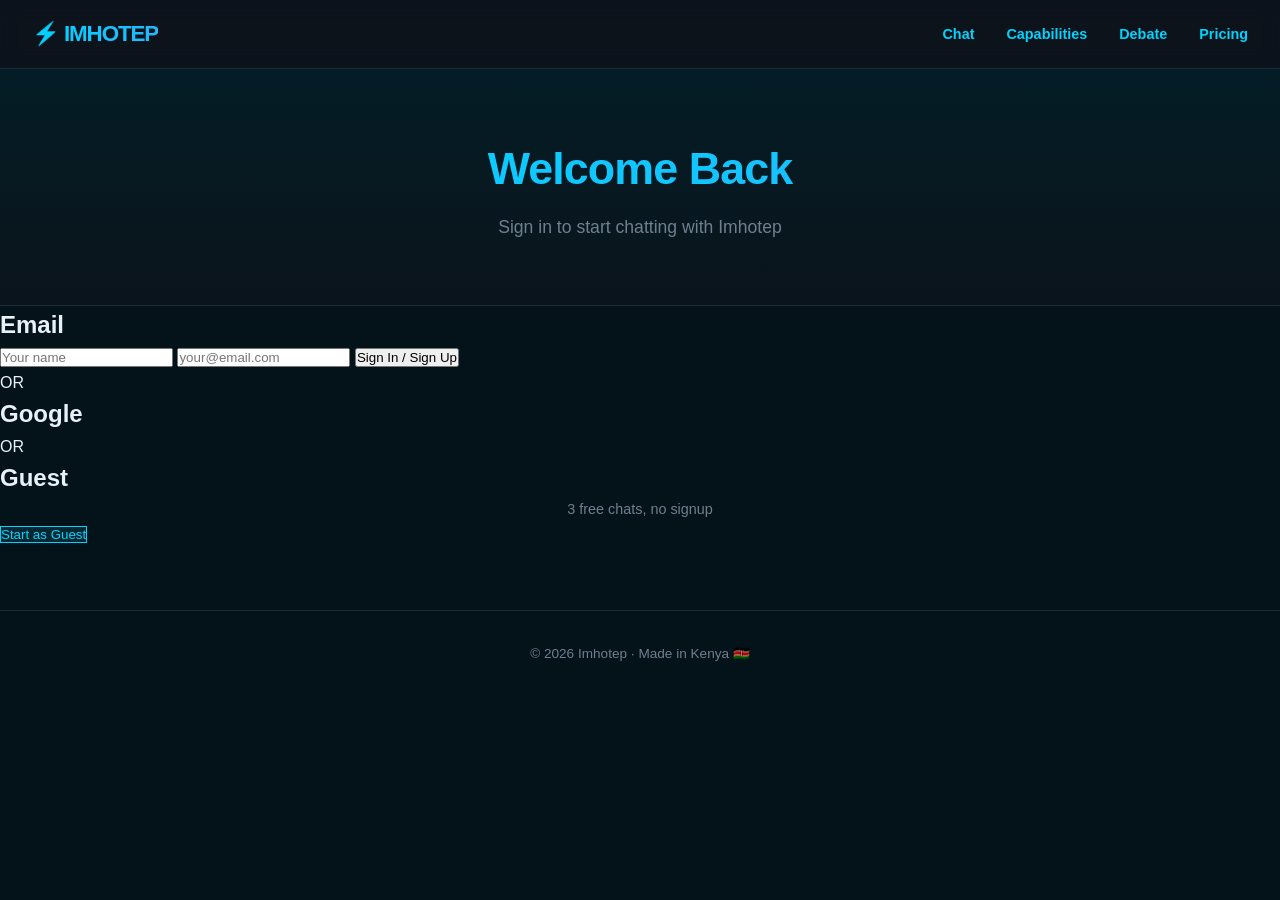
==== auth.html @ 16bdeb88 "config.js + wire Google Client ID" ====
<!DOCTYPE html>
<html lang="en">
<head>
<meta charset="UTF-8">
<meta name="viewport" content="width=device-width, initial-scale=1.0">
<title>Sign In — Imhotep</title>
<link rel="stylesheet" href="style.css">
<script src="config.js"></script>
<script src="https://accounts.google.com/gsi/client" async defer></script>
</head>
<body>
<nav>
  <a href="/" class="logo">⚡ IMHOTEP</a>
  <ul>
    <li><a href="index.html">Chat</a></li>
    <li><a href="capabilities.html">Capabilities</a></li>
    <li><a href="debate.html">Debate</a></li>
    <li><a href="pricing.html">Pricing</a></li>
  </ul>
</nav>

<section class="hero">
  <h1>Welcome Back</h1>
  <p class="tag">Sign in to start chatting with Imhotep</p>
</section>

<div class="login-container">
  <form class="auth-form" onsubmit="handleEmailAuth(event)">
    <h2>Email</h2>
    <input type="text" id="name" placeholder="Your name" required>
    <input type="email" id="email" placeholder="your@email.com" required>
    <button type="submit">Sign In / Sign Up</button>
  </form>

  <div class="divider">OR</div>

  <div class="auth-form">
    <h2 style="margin:0;">Google</h2>
    <div id="g_id_onload"
         data-client_id=""
         data-callback="handleGoogleSignIn"></div>
    <div class="g_id_signin" data-type="standard"></div>
  </div>

  <div class="divider">OR</div>

  <div class="auth-form">
    <h2 style="margin:0;">Guest</h2>
    <p style="color:var(--text-muted);font-size:.9rem;text-align:center;">3 free chats, no signup</p>
    <button type="button" onclick="handleGuestAuth()"
            style="background:rgba(0,212,255,.1);border:1.5px solid var(--accent);color:var(--accent);">
      Start as Guest
    </button>
  </div>
</div>

<footer><p>© 2026 Imhotep · Made in Kenya 🇰🇪</p></footer>

<script>
const API = window.IMHOTEP_CONFIG.API_BASE;

// Inject Google Client ID into the sign-in widget
document.addEventListener("DOMContentLoaded", () => {
  const el = document.getElementById("g_id_onload");
  if (el) el.setAttribute("data-client_id", window.IMHOTEP_CONFIG.GOOGLE_CLIENT_ID);
});

async function handleEmailAuth(e) {
  e.preventDefault();
  const name  = document.getElementById("name").value;
  const email = document.getElementById("email").value;
  try {
    const r = await fetch(API + "/auth/signup", {
      method: "POST", headers: {"Content-Type":"application/json"},
      body: JSON.stringify({name, email})
    });
    const d = await r.json();
    if (d.ok) {
      localStorage.setItem("imhotep_token", d.token);
      localStorage.setItem("imhotep_user_id", d.user_id);
      localStorage.setItem("imhotep_user", JSON.stringify({name, email}));
      location.href = "index.html";
    } else alert(d.error);
  } catch(e){ alert(e.message); }
}

async function handleGuestAuth() {
  const r = await fetch(API + "/auth/guest");
  const d = await r.json();
  if (d.ok) {
    localStorage.setItem("imhotep_token", d.token);
    localStorage.setItem("imhotep_user_id", d.user_id);
    localStorage.setItem("imhotep_mode", "guest");
    location.href = "index.html";
  }
}

async function handleGoogleSignIn(resp) {
  const r = await fetch(API + "/auth/google", {
    method: "POST", headers: {"Content-Type":"application/json"},
    body: JSON.stringify({id_token: resp.credential})
  });
  const d = await r.json();
  if (d.ok) {
    localStorage.setItem("imhotep_token", d.token);
    localStorage.setItem("imhotep_user_id", d.user_id);
    location.href = "index.html";
  } else alert(d.error);
}
</script>
</body>
</html>
---- style.css ----
/* ── Imhotep Global Styles ── */
:root {
  --bg-dark: #04131a;
  --bg-card: #0d141c;
  --bg-hover: #1a2633;
  --border: #1e2a38;
  --text-primary: #e8f0f8;
  --text-secondary: #a8b6c5;
  --text-muted: #6e7f8f;
  --accent: #00d4ff;
  --accent-alt: #22b8ff;
  --success: #00c87a;
  --danger: #ff6b6b;
}

* {
  margin: 0;
  padding: 0;
  box-sizing: border-box;
}

html, body {
  background: var(--bg-dark);
  color: var(--text-primary);
  font-family: -apple-system, BlinkMacSystemFont, "Segoe UI", Roboto, "Helvetica Neue", Arial, sans-serif;
  line-height: 1.6;
}

a {
  color: var(--accent);
  text-decoration: none;
  transition: color .2s;
}

a:hover {
  color: var(--accent-alt);
}

nav {
  background: rgba(13, 20, 28, 0.95);
  border-bottom: 1px solid var(--border);
  padding: 1rem 2rem;
  display: flex;
  justify-content: space-between;
  align-items: center;
  position: sticky;
  top: 0;
  z-index: 100;
  backdrop-filter: blur(10px);
}

nav .logo {
  font-size: 1.4rem;
  font-weight: 800;
  letter-spacing: -0.05em;
  background: linear-gradient(90deg, var(--accent), var(--accent-alt));
  -webkit-background-clip: text;
  -webkit-text-fill-color: transparent;
  background-clip: text;
}

nav ul {
  list-style: none;
  display: flex;
  gap: 2rem;
}

nav a {
  font-size: .9rem;
  font-weight: 600;
  transition: color .2s;
}

nav a.active {
  color: var(--accent);
  border-bottom: 2px solid var(--accent);
  padding-bottom: .25rem;
}

.hero {
  text-align: center;
  padding: 4rem 2rem;
  background: linear-gradient(180deg, rgba(0,212,255,.05), rgba(13,20,28,.7));
  border-bottom: 1px solid var(--border);
}

.hero h1 {
  font-size: 2.8rem;
  font-weight: 900;
  margin-bottom: .5rem;
  background: linear-gradient(90deg, var(--accent), var(--accent-alt));
  -webkit-background-clip: text;
  -webkit-text-fill-color: transparent;
  background-clip: text;
  letter-spacing: -0.02em;
}

.hero .tag {
  color: var(--text-muted);
  font-size: 1.1rem;
  margin-top: .5rem;
}

.container {
  max-width: 1200px;
  margin: 0 auto;
  padding: 0 2rem;
}

footer {
  border-top: 1px solid var(--border);
  text-align: center;
  padding: 2rem;
  color: var(--text-muted);
  font-size: .85rem;
  margin-top: 4rem;
}

/* ── Code Blocks ── */
.code-block {
  background: var(--bg-card);
  border: 1px solid var(--border);
  border-radius: 12px;
  overflow: hidden;
  margin: 1rem 0;
  position: relative;
}

.code-header {
  display: flex;
  justify-content: space-between;
  align-items: center;
  padding: 0.75rem 1rem;
  background: var(--bg-hover);
  border-bottom: 1px solid var(--border);
  font-size: 0.8rem;
  color: var(--text-muted);
  font-weight: 600;
  letter-spacing: 0.05em;
}

.code-actions {
  display: flex;
  gap: 0.5rem;
}

.code-btn {
  padding: 0.4rem 0.8rem;
  background: rgba(0, 212, 255, 0.1);
  border: 1px solid rgba(0, 212, 255, 0.3);
  color: var(--accent);
  font-size: 0.75rem;
  border-radius: 6px;
  cursor: pointer;
  transition: all 0.2s;
  font-weight: 600;
}

.code-btn:hover {
  background: rgba(0, 212, 255, 0.2);
  border-color: var(--accent);
}

.code-btn.copied {
  background: rgba(0, 200, 122, 0.2);
  border-color: var(--success);
  color: var(--success);
}

.code-content {
  overflow-x: auto;
  padding: 1rem;
}

.code-content pre {
  margin: 0;
  font-family: "Monaco", "Courier New", monospace;
  font-size: 0.85rem;
  line-height: 1.5;
}

.code-content code {
  color: var(--text-primary);
}

/* ── Responsive ── */
@media (max-width: 768px) {
  nav {
    flex-direction: column;
    gap: 1rem;
  }

  nav ul {
    flex-direction: column;
    gap: 0.5rem;
    width: 100%;
  }

  nav a {
    display: block;
    padding: 0.5rem;
  }

  .hero h1 {
    font-size: 1.8rem;
  }

  .container {
    padding: 0 1rem;
  }
}
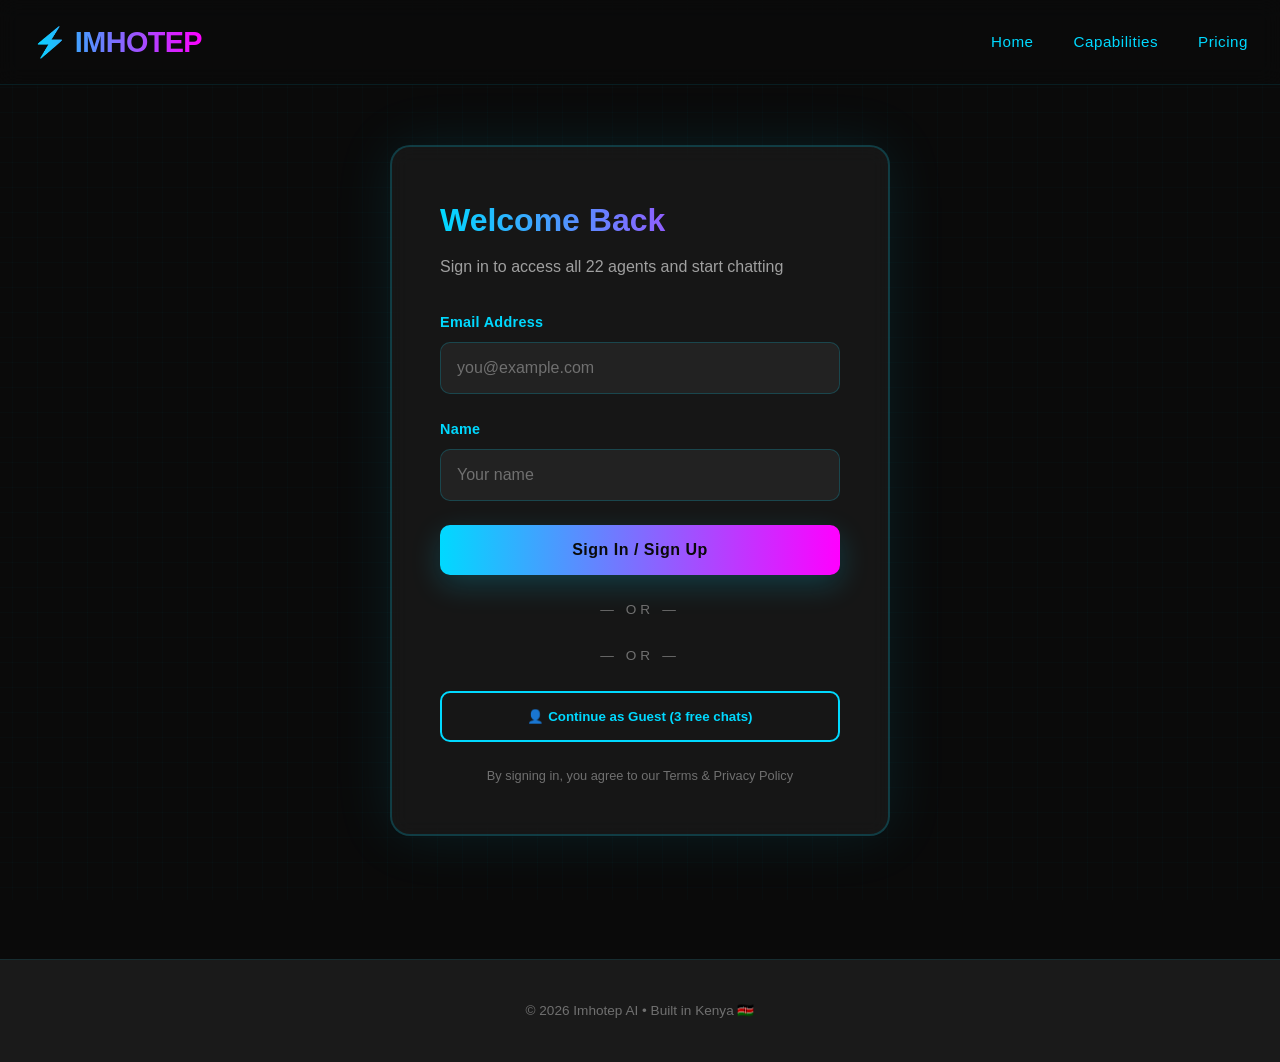
==== commit a5722a35: "v2.2 frontend — all pages" ====
--- a/auth.html
+++ b/auth.html
@@ -5,108 +5,79 @@
 <meta name="viewport" content="width=device-width, initial-scale=1.0">
 <title>Sign In — Imhotep</title>
 <link rel="stylesheet" href="style.css">
-<script src="config.js"></script>
 <script src="https://accounts.google.com/gsi/client" async defer></script>
 </head>
 <body>
 <nav>
-  <a href="/" class="logo">⚡ IMHOTEP</a>
+  <div class="logo">⚡ IMHOTEP</div>
   <ul>
-    <li><a href="index.html">Chat</a></li>
+    <li><a href="index.html">Home</a></li>
     <li><a href="capabilities.html">Capabilities</a></li>
-    <li><a href="debate.html">Debate</a></li>
     <li><a href="pricing.html">Pricing</a></li>
   </ul>
 </nav>
-
-<section class="hero">
-  <h1>Welcome Back</h1>
-  <p class="tag">Sign in to start chatting with Imhotep</p>
-</section>
-
-<div class="login-container">
-  <form class="auth-form" onsubmit="handleEmailAuth(event)">
-    <h2>Email</h2>
-    <input type="text" id="name" placeholder="Your name" required>
-    <input type="email" id="email" placeholder="your@email.com" required>
-    <button type="submit">Sign In / Sign Up</button>
-  </form>
-
-  <div class="divider">OR</div>
-
-  <div class="auth-form">
-    <h2 style="margin:0;">Google</h2>
-    <div id="g_id_onload"
-         data-client_id=""
-         data-callback="handleGoogleSignIn"></div>
-    <div class="g_id_signin" data-type="standard"></div>
-  </div>
-
-  <div class="divider">OR</div>
-
-  <div class="auth-form">
-    <h2 style="margin:0;">Guest</h2>
-    <p style="color:var(--text-muted);font-size:.9rem;text-align:center;">3 free chats, no signup</p>
-    <button type="button" onclick="handleGuestAuth()"
-            style="background:rgba(0,212,255,.1);border:1.5px solid var(--accent);color:var(--accent);">
-      Start as Guest
-    </button>
+<div class="auth-container">
+  <div class="auth-box">
+    <h1>Welcome Back</h1>
+    <p class="subtitle">Sign in to access all 22 agents and start chatting</p>
+    <form class="auth-form" onsubmit="handleEmailAuth(event)">
+      <div class="form-group"><label>Email Address</label><input type="email" id="email" placeholder="you@example.com" required autocomplete="email"></div>
+      <div class="form-group"><label>Name</label><input type="text" id="name" placeholder="Your name" required autocomplete="name"></div>
+      <button type="submit" class="auth-submit">Sign In / Sign Up</button>
+    </form>
+    <div class="auth-divider">— OR —</div>
+    <div style="margin-bottom:1rem;">
+      <div id="g_id_onload" data-client_id="YOUR_GOOGLE_CLIENT_ID" data-callback="handleGoogleSignIn"></div>
+      <div class="g_id_signin" data-type="standard" data-size="large" data-theme="dark"></div>
+    </div>
+    <div class="auth-divider">— OR —</div>
+    <button type="button" class="ghost-btn" onclick="handleGuestAuth()">👤 Continue as Guest (3 free chats)</button>
+    <p style="text-align:center; color:var(--text-muted); font-size:.8rem; margin-top:1.5rem;">By signing in, you agree to our Terms & Privacy Policy</p>
   </div>
 </div>
-
-<footer><p>© 2026 Imhotep · Made in Kenya 🇰🇪</p></footer>
-
+<footer><p>© 2026 Imhotep AI • Built in Kenya 🇰🇪</p></footer>
 <script>
-const API = window.IMHOTEP_CONFIG.API_BASE;
-
-// Inject Google Client ID into the sign-in widget
-document.addEventListener("DOMContentLoaded", () => {
-  const el = document.getElementById("g_id_onload");
-  if (el) el.setAttribute("data-client_id", window.IMHOTEP_CONFIG.GOOGLE_CLIENT_ID);
-});
-
+const API = "https://imhotep-agentic-ai.onrender.com";
 async function handleEmailAuth(e) {
   e.preventDefault();
-  const name  = document.getElementById("name").value;
-  const email = document.getElementById("email").value;
+  const email = document.getElementById("email").value.trim();
+  const name = document.getElementById("name").value.trim();
   try {
-    const r = await fetch(API + "/auth/signup", {
-      method: "POST", headers: {"Content-Type":"application/json"},
-      body: JSON.stringify({name, email})
-    });
-    const d = await r.json();
-    if (d.ok) {
-      localStorage.setItem("imhotep_token", d.token);
-      localStorage.setItem("imhotep_user_id", d.user_id);
-      localStorage.setItem("imhotep_user", JSON.stringify({name, email}));
-      location.href = "index.html";
-    } else alert(d.error);
-  } catch(e){ alert(e.message); }
+    const r = await fetch(API + "/auth/signup", { method: "POST", headers: {"Content-Type": "application/json"}, body: JSON.stringify({ email, name }) });
+    const data = await r.json();
+    if (data.ok) {
+      localStorage.setItem("imhotep_token", data.token);
+      localStorage.setItem("imhotep_user_id", data.user_id);
+      localStorage.setItem("imhotep_user", JSON.stringify({ name, email }));
+      window.location.href = "chat.html";
+    } else alert("Error: " + (data.error || "signup failed"));
+  } catch (e) { alert("Error: " + e.message); }
 }
-
 async function handleGuestAuth() {
-  const r = await fetch(API + "/auth/guest");
-  const d = await r.json();
-  if (d.ok) {
-    localStorage.setItem("imhotep_token", d.token);
-    localStorage.setItem("imhotep_user_id", d.user_id);
-    localStorage.setItem("imhotep_mode", "guest");
-    location.href = "index.html";
-  }
+  try {
+    const r = await fetch(API + "/auth/guest");
+    const data = await r.json();
+    if (data.ok) {
+      localStorage.setItem("imhotep_token", data.token);
+      localStorage.setItem("imhotep_user_id", data.user_id);
+      localStorage.setItem("imhotep_user", JSON.stringify({ name: "Guest" }));
+      localStorage.setItem("imhotep_mode", "guest");
+      window.location.href = "chat.html";
+    } else alert("Guest login failed");
+  } catch (e) { alert("Error: " + e.message); }
 }
-
-async function handleGoogleSignIn(resp) {
-  const r = await fetch(API + "/auth/google", {
-    method: "POST", headers: {"Content-Type":"application/json"},
-    body: JSON.stringify({id_token: resp.credential})
-  });
-  const d = await r.json();
-  if (d.ok) {
-    localStorage.setItem("imhotep_token", d.token);
-    localStorage.setItem("imhotep_user_id", d.user_id);
-    location.href = "index.html";
-  } else alert(d.error);
+async function handleGoogleSignIn(response) {
+  try {
+    const r = await fetch(API + "/auth/google", { method: "POST", headers: {"Content-Type": "application/json"}, body: JSON.stringify({ id_token: response.credential }) });
+    const data = await r.json();
+    if (data.ok) {
+      localStorage.setItem("imhotep_token", data.token);
+      localStorage.setItem("imhotep_user_id", data.user_id);
+      localStorage.setItem("imhotep_user", JSON.stringify(data.user || {}));
+      window.location.href = "chat.html";
+    } else alert("Google sign-in failed");
+  } catch (e) { alert("Error: " + e.message); }
 }
 </script>
 </body>
-</html>
+</html>
--- a/style.css
+++ b/style.css
@@ -1,211 +1,257 @@
-/* ── Imhotep Global Styles ── */
+
 :root {
-  --bg-dark: #04131a;
-  --bg-card: #0d141c;
-  --bg-hover: #1a2633;
-  --border: #1e2a38;
-  --text-primary: #e8f0f8;
-  --text-secondary: #a8b6c5;
-  --text-muted: #6e7f8f;
-  --accent: #00d4ff;
-  --accent-alt: #22b8ff;
-  --success: #00c87a;
-  --danger: #ff6b6b;
-}
-
-* {
-  margin: 0;
-  padding: 0;
-  box-sizing: border-box;
-}
-
-html, body {
-  background: var(--bg-dark);
-  color: var(--text-primary);
+  --bg-primary: #0a0a0a;
+  --bg-secondary: #1a1a1a;
+  --bg-tertiary: #2a2a2a;
+  --bg-glass: rgba(255, 255, 255, 0.05);
+  --text-primary: #ffffff;
+  --text-secondary: #a0a0a0;
+  --text-muted: #707070;
+  --accent-cyan: #00d9ff;
+  --accent-magenta: #ff00ff;
+  --accent-lime: #00ff00;
+  --accent-purple: #9000ff;
+  --gradient-neon: linear-gradient(90deg, #00d9ff, #ff00ff);
+  --gradient-grok: linear-gradient(135deg, #00d9ff 0%, #9000ff 50%, #ff00ff 100%);
+  --shadow-glow: 0 0 20px rgba(0, 217, 255, 0.2), 0 0 40px rgba(255, 0, 255, 0.1);
+}
+* { margin: 0; padding: 0; box-sizing: border-box; }
+html { scroll-behavior: smooth; }
+body {
+  background: var(--bg-primary); color: var(--text-primary);
   font-family: -apple-system, BlinkMacSystemFont, "Segoe UI", Roboto, "Helvetica Neue", Arial, sans-serif;
-  line-height: 1.6;
-}
-
-a {
-  color: var(--accent);
-  text-decoration: none;
-  transition: color .2s;
-}
-
-a:hover {
-  color: var(--accent-alt);
-}
-
+  line-height: 1.6; overflow-x: hidden; min-height: 100vh; position: relative;
+}
+body::before {
+  content: ''; position: fixed; inset: 0;
+  background-image:
+    linear-gradient(0deg, transparent 24%, rgba(0,217,255,0.02) 25%, rgba(0,217,255,0.02) 26%, transparent 27%, transparent 74%, rgba(0,217,255,0.02) 75%, rgba(0,217,255,0.02) 76%, transparent 77%, transparent),
+    linear-gradient(90deg, transparent 24%, rgba(0,217,255,0.02) 25%, rgba(0,217,255,0.02) 26%, transparent 27%, transparent 74%, rgba(0,217,255,0.02) 75%, rgba(0,217,255,0.02) 76%, transparent 77%, transparent);
+  background-size: 50px 50px; pointer-events: none; z-index: -1;
+}
+a { color: var(--accent-cyan); text-decoration: none; transition: all 0.3s ease; }
+a:hover { color: var(--accent-magenta); text-shadow: 0 0 10px rgba(255,0,255,0.5); }
+button { font-family: inherit; cursor: pointer; border: none; transition: all 0.3s ease; }
 nav {
-  background: rgba(13, 20, 28, 0.95);
-  border-bottom: 1px solid var(--border);
-  padding: 1rem 2rem;
-  display: flex;
-  justify-content: space-between;
-  align-items: center;
-  position: sticky;
-  top: 0;
-  z-index: 100;
-  backdrop-filter: blur(10px);
-}
-
+  position: sticky; top: 0; z-index: 1000;
+  background: rgba(10,10,10,0.8); border-bottom: 1px solid rgba(0,217,255,0.1);
+  backdrop-filter: blur(10px); -webkit-backdrop-filter: blur(10px);
+  padding: 1.2rem 2rem; display: flex; justify-content: space-between; align-items: center; gap: 1rem;
+}
 nav .logo {
-  font-size: 1.4rem;
-  font-weight: 800;
-  letter-spacing: -0.05em;
-  background: linear-gradient(90deg, var(--accent), var(--accent-alt));
-  -webkit-background-clip: text;
-  -webkit-text-fill-color: transparent;
-  background-clip: text;
-}
-
-nav ul {
-  list-style: none;
-  display: flex;
-  gap: 2rem;
-}
-
-nav a {
-  font-size: .9rem;
-  font-weight: 600;
-  transition: color .2s;
-}
-
-nav a.active {
-  color: var(--accent);
-  border-bottom: 2px solid var(--accent);
-  padding-bottom: .25rem;
-}
-
+  font-size: 1.8rem; font-weight: 900; letter-spacing: -0.02em;
+  background: var(--gradient-neon);
+  -webkit-background-clip: text; background-clip: text;
+  -webkit-text-fill-color: transparent; white-space: nowrap;
+}
+nav ul { list-style: none; display: flex; gap: 2.5rem; align-items: center; }
+nav a { font-size: 0.95rem; font-weight: 500; letter-spacing: 0.5px; position: relative; padding: 0.5rem 0; }
+nav a::after {
+  content: ''; position: absolute; bottom: 0; left: 0;
+  width: 0; height: 2px; background: var(--gradient-neon); transition: width 0.3s ease;
+}
+nav a:hover::after, nav a.active::after { width: 100%; box-shadow: 0 0 10px var(--accent-cyan); }
+nav a.active { color: var(--accent-magenta); }
+.nav-buttons { display: flex; gap: 1rem; align-items: center; }
+.nav-btn {
+  padding: 0.7rem 1.5rem; border-radius: 50px; font-weight: 600; font-size: 0.9rem;
+  letter-spacing: 0.5px; border: 2px solid var(--accent-cyan);
+  background: transparent; color: var(--accent-cyan);
+}
+.nav-btn:hover { background: rgba(0,217,255,0.1); box-shadow: 0 0 20px rgba(0,217,255,0.3); transform: translateY(-2px); }
+.nav-btn.primary { background: var(--gradient-neon); color: var(--bg-primary); border: none; font-weight: 700; }
+.nav-btn.primary:hover { transform: translateY(-3px); box-shadow: 0 10px 30px rgba(0,217,255,0.4), 0 0 20px rgba(255,0,255,0.3); }
 .hero {
-  text-align: center;
-  padding: 4rem 2rem;
-  background: linear-gradient(180deg, rgba(0,212,255,.05), rgba(13,20,28,.7));
-  border-bottom: 1px solid var(--border);
-}
-
+  min-height: 90vh; display: flex; flex-direction: column;
+  justify-content: center; align-items: center; text-align: center;
+  padding: 4rem 2rem; position: relative; overflow: hidden;
+}
+.hero::before {
+  content: ''; position: absolute; width: 600px; height: 600px;
+  background: radial-gradient(circle, rgba(0,217,255,0.1) 0%, transparent 70%);
+  top: 50%; left: 50%; transform: translate(-50%,-50%);
+  pointer-events: none; animation: pulse 4s ease-in-out infinite;
+}
+.hero::after {
+  content: ''; position: absolute; width: 400px; height: 400px;
+  background: radial-gradient(circle, rgba(255,0,255,0.08) 0%, transparent 70%);
+  top: 30%; right: 5%; animation: pulse 5s ease-in-out infinite 1s; pointer-events: none;
+}
+@keyframes pulse { 0%,100% { transform: scale(1); opacity: 0.5; } 50% { transform: scale(1.1); opacity: 1; } }
+.hero-content { position: relative; z-index: 1; max-width: 900px; margin: 0 auto; }
 .hero h1 {
-  font-size: 2.8rem;
-  font-weight: 900;
-  margin-bottom: .5rem;
-  background: linear-gradient(90deg, var(--accent), var(--accent-alt));
-  -webkit-background-clip: text;
-  -webkit-text-fill-color: transparent;
-  background-clip: text;
-  letter-spacing: -0.02em;
-}
-
-.hero .tag {
-  color: var(--text-muted);
-  font-size: 1.1rem;
-  margin-top: .5rem;
-}
-
-.container {
-  max-width: 1200px;
-  margin: 0 auto;
-  padding: 0 2rem;
-}
-
-footer {
-  border-top: 1px solid var(--border);
-  text-align: center;
-  padding: 2rem;
-  color: var(--text-muted);
-  font-size: .85rem;
-  margin-top: 4rem;
-}
-
-/* ── Code Blocks ── */
-.code-block {
-  background: var(--bg-card);
-  border: 1px solid var(--border);
-  border-radius: 12px;
-  overflow: hidden;
-  margin: 1rem 0;
-  position: relative;
-}
-
-.code-header {
-  display: flex;
-  justify-content: space-between;
-  align-items: center;
-  padding: 0.75rem 1rem;
-  background: var(--bg-hover);
-  border-bottom: 1px solid var(--border);
-  font-size: 0.8rem;
-  color: var(--text-muted);
-  font-weight: 600;
-  letter-spacing: 0.05em;
-}
-
-.code-actions {
-  display: flex;
-  gap: 0.5rem;
-}
-
-.code-btn {
-  padding: 0.4rem 0.8rem;
-  background: rgba(0, 212, 255, 0.1);
-  border: 1px solid rgba(0, 212, 255, 0.3);
-  color: var(--accent);
-  font-size: 0.75rem;
-  border-radius: 6px;
-  cursor: pointer;
-  transition: all 0.2s;
-  font-weight: 600;
-}
-
-.code-btn:hover {
-  background: rgba(0, 212, 255, 0.2);
-  border-color: var(--accent);
-}
-
-.code-btn.copied {
-  background: rgba(0, 200, 122, 0.2);
-  border-color: var(--success);
-  color: var(--success);
-}
-
-.code-content {
-  overflow-x: auto;
-  padding: 1rem;
-}
-
-.code-content pre {
-  margin: 0;
-  font-family: "Monaco", "Courier New", monospace;
-  font-size: 0.85rem;
-  line-height: 1.5;
-}
-
-.code-content code {
-  color: var(--text-primary);
-}
-
-/* ── Responsive ── */
+  font-size: clamp(2.5rem, 8vw, 4.5rem); font-weight: 900; line-height: 1.1;
+  margin-bottom: 1.5rem; letter-spacing: -0.02em;
+  background: var(--gradient-grok);
+  -webkit-background-clip: text; background-clip: text;
+  -webkit-text-fill-color: transparent; animation: slideUp 1s ease-out;
+}
+.hero .subtitle, .hero .tag {
+  font-size: 1.3rem; color: var(--text-secondary); margin-bottom: 2rem;
+  line-height: 1.8; animation: slideUp 1s ease-out 0.2s backwards;
+}
+.hero-buttons { display: flex; gap: 1.5rem; justify-content: center; flex-wrap: wrap; margin-bottom: 3rem; animation: slideUp 1s ease-out 0.4s backwards; }
+.btn-primary { padding: 1rem 2.5rem; border-radius: 50px; font-weight: 700; font-size: 1rem; letter-spacing: 0.5px; background: var(--gradient-neon); color: var(--bg-primary); box-shadow: 0 10px 30px rgba(0,217,255,0.3), 0 0 20px rgba(255,0,255,0.2); }
+.btn-primary:hover { transform: translateY(-4px); box-shadow: 0 15px 40px rgba(0,217,255,0.4), 0 0 30px rgba(255,0,255,0.3); }
+.btn-secondary { padding: 1rem 2.5rem; border-radius: 50px; font-weight: 700; font-size: 1rem; letter-spacing: 0.5px; background: rgba(255,255,255,0.05); color: var(--accent-cyan); border: 2px solid var(--accent-cyan); box-shadow: 0 0 20px rgba(0,217,255,0.2); }
+.btn-secondary:hover { background: rgba(0,217,255,0.1); transform: translateY(-4px); box-shadow: 0 10px 30px rgba(0,217,255,0.3); }
+@keyframes slideUp { from { opacity: 0; transform: translateY(30px); } to { opacity: 1; transform: translateY(0); } }
+.card { background: var(--bg-glass); border: 1px solid rgba(0,217,255,0.1); border-radius: 16px; padding: 2rem; backdrop-filter: blur(10px); -webkit-backdrop-filter: blur(10px); transition: all 0.3s ease; position: relative; overflow: hidden; text-align: left; }
+.card:hover { border-color: var(--accent-cyan); background: rgba(0,217,255,0.05); box-shadow: var(--shadow-glow); transform: translateY(-8px); }
+.container { max-width: 1400px; margin: 0 auto; padding: 0 2rem; }
+.section-title { font-size: clamp(1.8rem, 5vw, 3rem); font-weight: 900; margin-bottom: 0.5rem; background: var(--gradient-neon); -webkit-background-clip: text; background-clip: text; -webkit-text-fill-color: transparent; letter-spacing: -0.01em; }
+.section-subtitle { font-size: 1.1rem; color: var(--text-secondary); margin-bottom: 3rem; max-width: 600px; }
+.debate-section { padding: 4rem 2rem; max-width: 1400px; margin: 0 auto; }
+.debate-input-box { background: var(--bg-glass); border: 2px solid rgba(0,217,255,0.2); border-radius: 20px; padding: 2.5rem; margin-bottom: 3rem; backdrop-filter: blur(10px); }
+.debate-input-box:focus-within { border-color: var(--accent-cyan); background: rgba(0,217,255,0.02); box-shadow: 0 0 30px rgba(0,217,255,0.2); }
+.debate-input-box textarea { width: 100%; background: transparent; border: none; color: var(--text-primary); font-size: 1.1rem; font-family: inherit; resize: vertical; min-height: 120px; outline: none; margin-bottom: 1.5rem; letter-spacing: 0.3px; }
+.debate-input-box textarea::placeholder { color: var(--text-muted); }
+.agent-selector { display: grid; grid-template-columns: 1fr 1fr; gap: 1.5rem; margin-bottom: 2rem; }
+.agent-select-box { display: flex; flex-direction: column; gap: 0.75rem; }
+.agent-select-box label { font-weight: 600; color: var(--accent-cyan); font-size: 0.9rem; letter-spacing: 0.5px; text-transform: uppercase; }
+.agent-select-box select { background: rgba(255,255,255,0.05); border: 1px solid rgba(0,217,255,0.2); color: var(--text-primary); padding: 0.9rem; border-radius: 10px; font-family: inherit; font-size: 1rem; cursor: pointer; }
+.agent-select-box select:focus { border-color: var(--accent-cyan); background: rgba(0,217,255,0.08); outline: none; }
+.agent-select-box select option { background: var(--bg-secondary); color: var(--text-primary); }
+.debate-btn { width: 100%; padding: 1.2rem; background: var(--gradient-neon); color: var(--bg-primary); font-weight: 700; font-size: 1rem; border-radius: 12px; letter-spacing: 1px; text-transform: uppercase; box-shadow: 0 10px 30px rgba(0,217,255,0.3); }
+.debate-btn:hover { transform: translateY(-3px); box-shadow: 0 15px 40px rgba(0,217,255,0.4), 0 0 20px rgba(255,0,255,0.2); }
+.debate-btn:disabled { opacity: 0.7; cursor: wait; }
+.debate-results { display: grid; grid-template-columns: repeat(auto-fit, minmax(300px, 1fr)); gap: 2rem; margin-top: 3rem; }
+.debate-side { background: var(--bg-glass); border: 2px solid rgba(0,217,255,0.2); border-radius: 16px; padding: 2rem; backdrop-filter: blur(10px); animation: slideUp 0.6s ease-out; }
+.debate-side.pro { border-left: 4px solid var(--accent-lime); }
+.debate-side.con { border-left: 4px solid var(--accent-magenta); }
+.debate-side.judge { border-left: 4px solid var(--accent-purple); }
+.debate-side:hover { transform: translateY(-8px); border-color: var(--accent-cyan); background: rgba(0,217,255,0.05); box-shadow: var(--shadow-glow); }
+.debate-side h3 { font-size: 1.3rem; margin-bottom: 1rem; letter-spacing: 0.5px; }
+.debate-side.pro h3 { color: var(--accent-lime); }
+.debate-side.con h3 { color: var(--accent-magenta); }
+.debate-side.judge h3 { color: var(--accent-purple); }
+.debate-side p { color: var(--text-secondary); line-height: 1.8; font-size: 0.95rem; white-space: pre-wrap; }
+.pricing-section { padding: 4rem 2rem; max-width: 1400px; margin: 0 auto; }
+.pricing-grid { display: grid; grid-template-columns: repeat(auto-fit, minmax(260px, 1fr)); gap: 1.75rem; margin-top: 2rem; }
+.pricing-card { background: linear-gradient(180deg, #0d141c, rgba(13,20,28,0.7)); border: 2px solid rgba(0,217,255,0.1); border-radius: 20px; padding: 2.25rem 1.75rem; position: relative; display: flex; flex-direction: column; }
+.pricing-card.featured { border: 2px solid var(--accent-cyan); box-shadow: 0 0 40px -8px rgba(0,217,255,0.4), inset 0 0 40px rgba(0,217,255,0.03); transform: scale(1.04); }
+.pricing-card.featured::before { content: 'MOST POPULAR'; position: absolute; top: -12px; left: 50%; transform: translateX(-50%); background: var(--gradient-neon); color: var(--bg-primary); padding: 0.35rem 1rem; font-size: 0.65rem; font-weight: 800; letter-spacing: 0.12em; border-radius: 999px; white-space: nowrap; }
+.pricing-card:hover:not(.featured) { border-color: var(--accent-cyan); background: rgba(0,217,255,0.03); transform: translateY(-8px); box-shadow: var(--shadow-glow); }
+.pricing-card h3 { font-size: 1.15rem; margin-bottom: 0.25rem; letter-spacing: 0.3px; }
+.pricing-card .desc { color: var(--text-muted); font-size: 0.85rem; margin-bottom: 1.25rem; }
+.pricing-card .price { font-size: 2.4rem; font-weight: 900; letter-spacing: -0.03em; line-height: 1; background: var(--gradient-neon); -webkit-background-clip: text; background-clip: text; -webkit-text-fill-color: transparent; }
+.pricing-card .price small { font-size: 0.9rem; font-weight: 500; color: var(--text-muted); -webkit-text-fill-color: var(--text-muted); }
+.pricing-card .price-period { color: var(--text-muted); font-size: 0.85rem; margin-top: 0.4rem; margin-bottom: 1.5rem; }
+.pricing-card ul { list-style: none; margin-bottom: 2rem; flex: 1; }
+.pricing-card li { padding: 0.5rem 0; color: var(--text-secondary); display: flex; align-items: flex-start; gap: 0.6rem; font-size: 0.9rem; }
+.pricing-card li::before { content: '✓'; color: var(--accent-lime); font-weight: 800; font-size: 1rem; flex-shrink: 0; line-height: 1.6; }
+.price-btn { width: 100%; padding: 0.95rem; border-radius: 12px; font-weight: 700; font-size: 0.95rem; letter-spacing: 0.4px; background: transparent; border: 2px solid var(--accent-cyan); color: var(--accent-cyan); display: block; text-align: center; text-decoration: none; }
+.price-btn:hover { background: rgba(0,217,255,0.1); transform: translateY(-3px); box-shadow: 0 10px 30px rgba(0,217,255,0.2); }
+.pricing-card.featured .price-btn { background: var(--gradient-neon); color: var(--bg-primary); border: none; box-shadow: 0 10px 30px rgba(0,217,255,0.3); }
+.agents-grid { display: grid; grid-template-columns: repeat(auto-fit, minmax(240px, 1fr)); gap: 1.25rem; margin-top: 2rem; }
+.agent-chip { background: var(--bg-glass); border: 1px solid rgba(0,217,255,0.12); border-radius: 14px; padding: 1.25rem; display: flex; align-items: flex-start; gap: 0.9rem; }
+.agent-chip:hover { border-color: var(--accent-cyan); background: rgba(0,217,255,0.05); transform: translateY(-4px); box-shadow: var(--shadow-glow); }
+.agent-chip .icon { font-size: 1.6rem; line-height: 1; }
+.agent-chip h4 { font-size: 1rem; color: var(--text-primary); margin-bottom: 0.25rem; }
+.agent-chip p { font-size: 0.82rem; color: var(--text-muted); line-height: 1.5; }
+.chat-container { display: flex; flex-direction: column; height: calc(100vh - 80px); max-width: 1000px; margin: 0 auto; transition: margin-left .3s ease; }
+.chat-container.with-sidebar { margin-left: 280px; }
+.chat-messages { flex: 1; overflow-y: auto; padding: 2rem; display: flex; flex-direction: column; gap: 1.5rem; }
+.message { padding: 1rem 1.5rem; border-radius: 12px; max-width: 70%; word-wrap: break-word; line-height: 1.6; animation: slideUp 0.3s ease-out; }
+.message.user { align-self: flex-end; background: var(--gradient-neon); color: var(--bg-primary); font-weight: 600; border-radius: 16px 16px 4px 16px; }
+.message.imhotep { align-self: flex-start; background: var(--bg-glass); border: 1px solid rgba(0,217,255,0.2); color: var(--text-secondary); border-radius: 16px 16px 16px 4px; white-space: pre-wrap; }
+.message.imhotep a { color: var(--accent-cyan); text-decoration: underline; }
+.chat-input-area { border-top: 1px solid rgba(0,217,255,0.1); padding: 1.5rem; background: var(--bg-secondary); display: flex; gap: 1rem; }
+.chat-input-field { flex: 1; display: flex; flex-direction: column; gap: 0.75rem; }
+.chat-input-field textarea { padding: 0.75rem; border: 1px solid rgba(0,217,255,0.2); background: var(--bg-tertiary); color: var(--text-primary); border-radius: 10px; resize: none; font-family: inherit; min-height: 50px; max-height: 150px; font-size: 0.95rem; }
+.chat-input-field textarea:focus { outline: none; border-color: var(--accent-cyan); background: rgba(0,217,255,0.02); box-shadow: 0 0 15px rgba(0,217,255,0.1); }
+.send-btn { padding: 1rem 1.5rem; background: var(--gradient-neon); color: var(--bg-primary); border-radius: 10px; font-weight: 700; height: fit-content; box-shadow: 0 10px 30px rgba(0,217,255,0.2); }
+.send-btn:hover { transform: translateY(-2px); box-shadow: 0 15px 40px rgba(0,217,255,0.3); }
+.send-btn:disabled { opacity: .7; cursor: wait; transform: none; }
+.agent-pick { padding: 1rem; text-align: center; cursor: pointer; background: var(--bg-glass); border: 2px solid rgba(0,217,255,0.2); border-radius: 14px; color: inherit; }
+.agent-pick:hover { border-color: var(--accent-cyan); background: rgba(0,217,255,0.06); transform: translateY(-3px); }
+.agent-pick .emoji { font-size: 1.5rem; }
+.agent-pick .name { font-size: 0.85rem; color: var(--accent-cyan); font-weight: 600; margin-top: 0.4rem; }
+.sidebar { position: fixed; left: 0; top: 80px; width: 280px; height: calc(100vh - 80px); background: var(--bg-secondary); border-right: 1px solid rgba(0,217,255,.1); overflow-y: auto; padding: 1rem; z-index: 500; display: flex; flex-direction: column; transition: transform .3s ease; }
+.sidebar.hidden { transform: translateX(-100%); }
+.sidebar h3 { font-size: .85rem; color: var(--accent-cyan); margin-bottom: 1rem; font-weight: 700; letter-spacing: .05em; text-transform: uppercase; }
+.credits-card { background: linear-gradient(135deg, rgba(0,217,255,.08), rgba(255,0,255,.04)); border: 1px solid rgba(0,217,255,.2); padding: .9rem; border-radius: 10px; margin-bottom: 1.2rem; }
+.credits-card .label { font-size: .7rem; color: var(--text-muted); text-transform: uppercase; letter-spacing: .05em; margin-bottom: .3rem; }
+.credits-card .number { font-size: 1.8rem; font-weight: 900; color: var(--accent-lime); }
+.credits-card .sub { font-size: .75rem; color: var(--text-secondary); margin-top: .2rem; }
+.history-list { flex: 1; overflow-y: auto; display: flex; flex-direction: column; gap: .6rem; }
+.history-item { background: rgba(255,255,255,.04); border: 1px solid rgba(0,217,255,.1); padding: .65rem; border-radius: 8px; cursor: pointer; }
+.history-item:hover { border-color: var(--accent-cyan); background: rgba(0,217,255,.08); }
+.history-item .agent { font-size: .7rem; color: var(--accent-cyan); font-weight: 700; text-transform: uppercase; margin-bottom: .2rem; }
+.history-item .text { font-size: .78rem; color: var(--text-secondary); line-height: 1.4; display: -webkit-box; -webkit-line-clamp: 2; -webkit-box-orient: vertical; overflow: hidden; }
+.toggle-sidebar { position: fixed; left: 292px; top: 95px; z-index: 501; width: 44px; height: 44px; background: var(--gradient-neon); border: none; border-radius: 50%; display: flex; align-items: center; justify-content: center; font-weight: 800; color: var(--bg-primary); transition: left .3s ease; }
+.sidebar.hidden ~ .toggle-sidebar { left: 12px; }
+.auth-container { min-height: 90vh; display: flex; align-items: center; justify-content: center; padding: 2rem; }
+.auth-box { background: var(--bg-glass); border: 2px solid rgba(0,217,255,0.2); border-radius: 20px; padding: 3rem; max-width: 500px; width: 100%; backdrop-filter: blur(10px); box-shadow: 0 0 60px rgba(0,217,255,0.1); }
+.auth-box h1 { font-size: 2rem; margin-bottom: 0.5rem; background: var(--gradient-neon); -webkit-background-clip: text; background-clip: text; -webkit-text-fill-color: transparent; }
+.auth-box .subtitle { color: var(--text-secondary); margin-bottom: 2rem; }
+.auth-form { display: flex; flex-direction: column; gap: 1.5rem; }
+.form-group { display: flex; flex-direction: column; gap: 0.5rem; }
+.form-group label { font-weight: 600; color: var(--accent-cyan); font-size: 0.9rem; letter-spacing: 0.3px; }
+.form-group input { padding: 1rem; background: rgba(255,255,255,0.05); border: 1px solid rgba(0,217,255,0.2); color: var(--text-primary); border-radius: 10px; font-family: inherit; font-size: 1rem; }
+.form-group input:focus { outline: none; border-color: var(--accent-cyan); background: rgba(0,217,255,0.05); box-shadow: 0 0 20px rgba(0,217,255,0.2); }
+.form-group input::placeholder { color: var(--text-muted); }
+.auth-form button, .auth-submit { padding: 1rem; background: var(--gradient-neon); color: var(--bg-primary); font-weight: 700; font-size: 1rem; border-radius: 10px; letter-spacing: 0.5px; box-shadow: 0 10px 30px rgba(0,217,255,0.2); }
+.auth-form button:hover, .auth-submit:hover { transform: translateY(-3px); box-shadow: 0 15px 40px rgba(0,217,255,0.3); }
+.auth-divider { text-align: center; color: var(--text-muted); font-size: 0.85rem; margin: 1.5rem 0; letter-spacing: 0.3em; }
+.ghost-btn { width: 100%; padding: 1rem; background: transparent; border: 2px solid var(--accent-cyan); color: var(--accent-cyan); font-weight: 600; border-radius: 10px; }
+.ghost-btn:hover { background: rgba(0,217,255,0.1); box-shadow: 0 0 20px rgba(0,217,255,0.2); }
+footer { border-top: 1px solid rgba(0,217,255,0.1); padding: 2.5rem 2rem; text-align: center; color: var(--text-muted); background: var(--bg-secondary); margin-top: 4rem; }
+footer a { color: var(--accent-cyan); }
+footer p { font-size: 0.85rem; }
+@media (max-width: 900px) {
+  nav { flex-wrap: wrap; padding: 1rem 1.25rem; }
+  nav ul { order: 3; width: 100%; justify-content: center; gap: 1.5rem; }
+  nav .logo { font-size: 1.5rem; }
+  nav .nav-btn { padding: 0.55rem 1rem; font-size: 0.85rem; }
+}
 @media (max-width: 768px) {
-  nav {
-    flex-direction: column;
-    gap: 1rem;
-  }
-
-  nav ul {
-    flex-direction: column;
-    gap: 0.5rem;
-    width: 100%;
-  }
-
-  nav a {
-    display: block;
-    padding: 0.5rem;
-  }
-
-  .hero h1 {
-    font-size: 1.8rem;
-  }
-
-  .container {
-    padding: 0 1rem;
-  }
-}
+  .hero { min-height: auto; padding: 3rem 1.25rem; }
+  .message { max-width: 85%; }
+  .hero-buttons { flex-direction: column; width: 100%; }
+  .hero-buttons button { width: 100%; }
+  .pricing-card.featured { transform: scale(1); }
+  .agent-selector { grid-template-columns: 1fr; }
+  .debate-results { grid-template-columns: 1fr; }
+  .chat-input-area { padding: 1rem; }
+  .container { padding: 0 1.25rem; }
+  .sidebar { width: 100%; }
+  .chat-container.with-sidebar { margin-left: 0; }
+  .toggle-sidebar { left: auto; right: 12px; }
+  .sidebar.hidden ~ .toggle-sidebar { left: auto; right: 12px; }
+}
+@media (max-width: 480px) {
+  .hero h1 { font-size: 1.9rem; }
+  .hero .subtitle, .hero .tag { font-size: 1rem; }
+  .pricing-grid { grid-template-columns: 1fr; }
+  .auth-box { padding: 1.5rem; }
+}
+::-webkit-scrollbar { width: 10px; height: 10px; }
+::-webkit-scrollbar-track { background: var(--bg-secondary); }
+::-webkit-scrollbar-thumb { background: rgba(0,217,255,0.3); border-radius: 5px; }
+::-webkit-scrollbar-thumb:hover { background: rgba(0,217,255,0.5); }
+@keyframes spin { to { transform: rotate(360deg); } }
+.loader { display: inline-block; width: 20px; height: 20px; border: 3px solid rgba(0,217,255,0.2); border-top: 3px solid var(--accent-cyan); border-radius: 50%; animation: spin 0.8s linear infinite; }
+.fade-in { animation: fadeIn 0.6s ease-out; }
+@keyframes fadeIn { from { opacity: 0; } to { opacity: 1; } }
+.thoughts-panel { background: rgba(0,217,255,0.04); border: 1px dashed rgba(0,217,255,0.25); border-radius: 10px; padding: 0.85rem 1rem; margin: 0 0 0.75rem 0; font-family: ui-monospace, "SF Mono", Menlo, Consolas, monospace; font-size: 0.78rem; color: var(--text-muted); line-height: 1.55; white-space: pre-wrap; word-break: break-word; max-width: 70%; align-self: flex-start; position: relative; }
+.thoughts-panel::before { content: "AGENT THOUGHTS"; position: absolute; top: -8px; left: 12px; font-size: 0.6rem; letter-spacing: 0.15em; font-weight: 800; color: var(--accent-cyan); background: var(--bg-primary); padding: 0 6px; border-radius: 4px; }
+.weather-widget { display: flex; align-items: center; justify-content: space-between; gap: 1rem; padding: 0.7rem 1rem; background: linear-gradient(135deg, rgba(0,217,255,0.08), rgba(255,0,255,0.04)); border: 1px solid rgba(0,217,255,0.15); border-radius: 10px; margin-bottom: 0.65rem; font-size: 0.85rem; color: var(--text-secondary); }
+.weather-widget .w-left { display: flex; align-items: center; gap: 0.6rem; }
+.weather-widget .w-emoji { font-size: 1.4rem; }
+.weather-widget .w-temp { color: var(--accent-cyan); font-weight: 700; font-size: 1.05rem; }
+.weather-widget .w-city { color: var(--text-muted); font-size: 0.78rem; }
+.temp-control { display: flex; align-items: center; gap: 0.75rem; padding: 0.5rem 0.9rem; background: rgba(255,255,255,0.03); border: 1px solid rgba(0,217,255,0.1); border-radius: 8px; margin-bottom: 0.65rem; font-size: 0.82rem; }
+.temp-control label { color: var(--accent-cyan); font-weight: 600; white-space: nowrap; }
+.temp-control input[type="range"] { flex: 1; accent-color: var(--accent-cyan); cursor: pointer; }
+.temp-control .temp-val { color: var(--text-secondary); font-family: ui-monospace, monospace; min-width: 2.2em; text-align: right; }
+.rate-bar { display: flex; align-items: center; gap: 0.75rem; margin-bottom: 0.65rem; font-size: 0.75rem; color: var(--text-muted); }
+.rate-bar .track { flex: 1; height: 4px; background: rgba(255,255,255,0.08); border-radius: 999px; overflow: hidden; }
+.rate-bar .fill { height: 100%; background: linear-gradient(90deg, var(--accent-lime), var(--accent-cyan), var(--accent-magenta)); width: 0%; transition: width 0.4s ease; }
+.engine-badge { font-size: 0.68rem; font-weight: 700; letter-spacing: 0.12em; text-transform: uppercase; color: var(--accent-cyan); border: 1px solid rgba(0,217,255,0.3); padding: 0.28rem 0.65rem; border-radius: 999px; background: rgba(0,217,255,0.06); }
+.skeleton { background: linear-gradient(90deg, rgba(255,255,255,0.03) 25%, rgba(0,217,255,0.08) 50%, rgba(255,255,255,0.03) 75%); background-size: 200% 100%; animation: shimmer 1.4s infinite; border-radius: 10px; }
+@keyframes shimmer { 0% { background-position: 200% 0; } 100% { background-position: -200% 0; } }
+@media (max-width: 640px) {
+  .thoughts-panel { max-width: 95%; }
+  .weather-widget { flex-direction: column; align-items: flex-start; }
+}
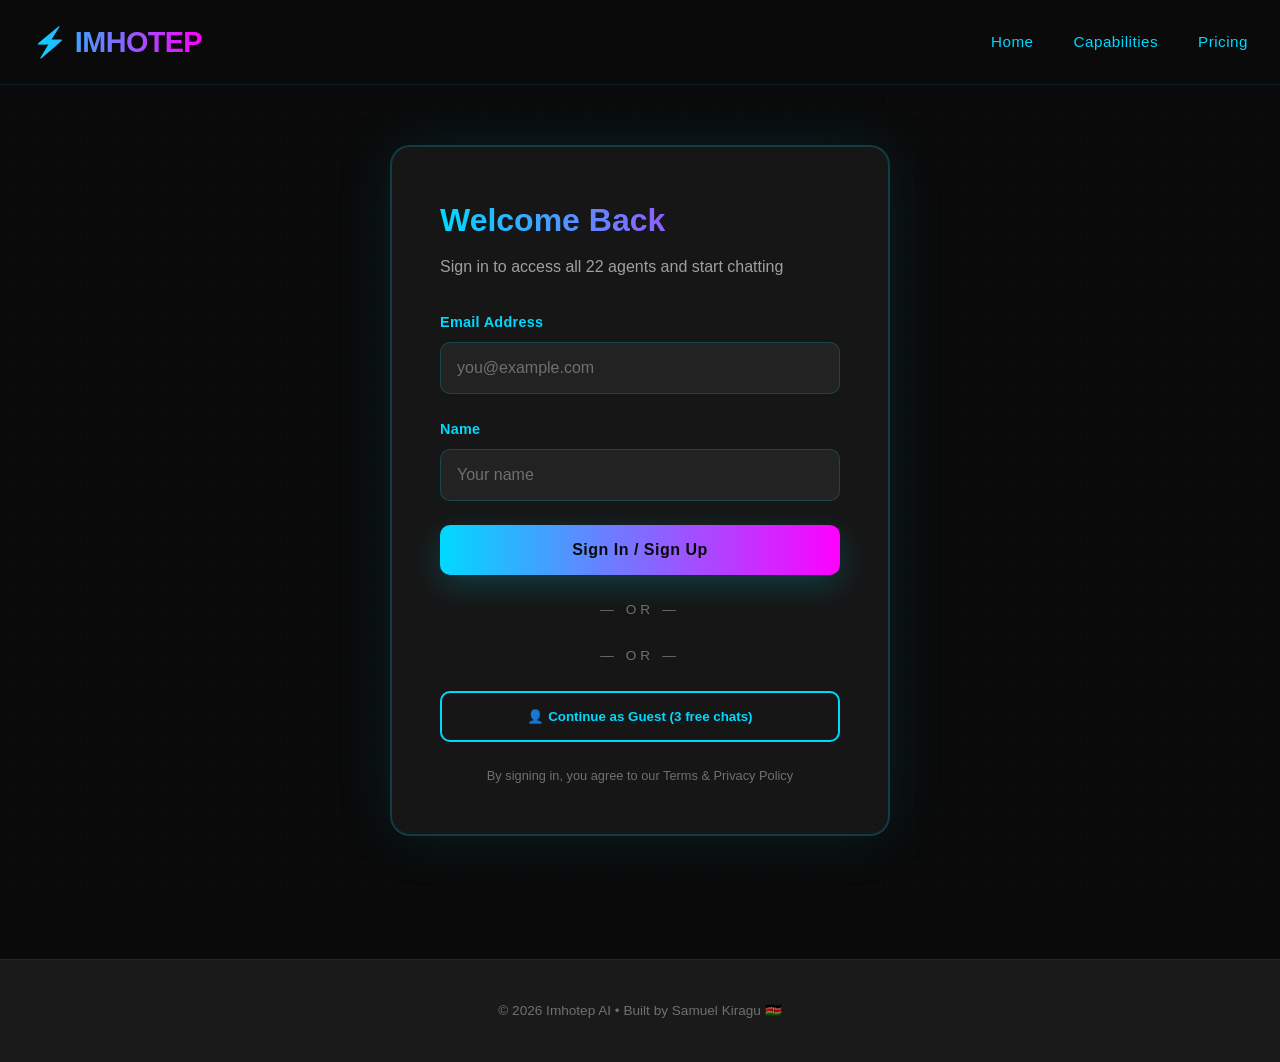
==== commit 09179b3c: "v2.3 — attribution + Google + new pricing + all agents" ====
--- a/auth.html
+++ b/auth.html
@@ -1,83 +1,50 @@
 <!DOCTYPE html>
-<html lang="en">
-<head>
-<meta charset="UTF-8">
-<meta name="viewport" content="width=device-width, initial-scale=1.0">
+<html lang="en"><head>
+<meta charset="UTF-8"><meta name="viewport" content="width=device-width, initial-scale=1.0">
 <title>Sign In — Imhotep</title>
 <link rel="stylesheet" href="style.css">
 <script src="https://accounts.google.com/gsi/client" async defer></script>
-</head>
-<body>
-<nav>
-  <div class="logo">⚡ IMHOTEP</div>
-  <ul>
-    <li><a href="index.html">Home</a></li>
-    <li><a href="capabilities.html">Capabilities</a></li>
-    <li><a href="pricing.html">Pricing</a></li>
-  </ul>
-</nav>
-<div class="auth-container">
-  <div class="auth-box">
-    <h1>Welcome Back</h1>
-    <p class="subtitle">Sign in to access all 22 agents and start chatting</p>
-    <form class="auth-form" onsubmit="handleEmailAuth(event)">
-      <div class="form-group"><label>Email Address</label><input type="email" id="email" placeholder="you@example.com" required autocomplete="email"></div>
-      <div class="form-group"><label>Name</label><input type="text" id="name" placeholder="Your name" required autocomplete="name"></div>
-      <button type="submit" class="auth-submit">Sign In / Sign Up</button>
-    </form>
-    <div class="auth-divider">— OR —</div>
-    <div style="margin-bottom:1rem;">
-      <div id="g_id_onload" data-client_id="YOUR_GOOGLE_CLIENT_ID" data-callback="handleGoogleSignIn"></div>
-      <div class="g_id_signin" data-type="standard" data-size="large" data-theme="dark"></div>
-    </div>
-    <div class="auth-divider">— OR —</div>
-    <button type="button" class="ghost-btn" onclick="handleGuestAuth()">👤 Continue as Guest (3 free chats)</button>
-    <p style="text-align:center; color:var(--text-muted); font-size:.8rem; margin-top:1.5rem;">By signing in, you agree to our Terms & Privacy Policy</p>
-  </div>
+</head><body>
+<nav><div class="logo">⚡ IMHOTEP</div><ul>
+<li><a href="index.html">Home</a></li>
+<li><a href="capabilities.html">Capabilities</a></li>
+<li><a href="pricing.html">Pricing</a></li>
+</ul></nav>
+<div class="auth-container"><div class="auth-box">
+<h1>Welcome Back</h1>
+<p class="subtitle">Sign in to access all 22 agents and start chatting</p>
+<form class="auth-form" onsubmit="handleEmailAuth(event)">
+<div class="form-group"><label>Email Address</label>
+<input type="email" id="email" placeholder="you@example.com" required autocomplete="email"></div>
+<div class="form-group"><label>Name</label>
+<input type="text" id="name" placeholder="Your name" required autocomplete="name"></div>
+<button type="submit" class="auth-submit">Sign In / Sign Up</button>
+</form>
+<div class="auth-divider">— OR —</div>
+<div style="margin-bottom:1rem;">
+<div id="g_id_onload" data-client_id="PASTE_YOUR_GOOGLE_CLIENT_ID_HERE.apps.googleusercontent.com" data-callback="handleGoogleSignIn"></div>
+<div class="g_id_signin" data-type="standard" data-size="large" data-theme="dark"></div>
 </div>
-<footer><p>© 2026 Imhotep AI • Built in Kenya 🇰🇪</p></footer>
+<div class="auth-divider">— OR —</div>
+<button type="button" class="ghost-btn" onclick="handleGuestAuth()">👤 Continue as Guest (3 free chats)</button>
+<p style="text-align:center; color:var(--text-muted); font-size:.8rem; margin-top:1.5rem;">By signing in, you agree to our Terms &amp; Privacy Policy</p>
+</div></div>
+<footer><p>© 2026 Imhotep AI • Built by Samuel Kiragu 🇰🇪</p></footer>
 <script>
 const API = "https://imhotep-agentic-ai.onrender.com";
-async function handleEmailAuth(e) {
-  e.preventDefault();
-  const email = document.getElementById("email").value.trim();
-  const name = document.getElementById("name").value.trim();
-  try {
-    const r = await fetch(API + "/auth/signup", { method: "POST", headers: {"Content-Type": "application/json"}, body: JSON.stringify({ email, name }) });
-    const data = await r.json();
-    if (data.ok) {
-      localStorage.setItem("imhotep_token", data.token);
-      localStorage.setItem("imhotep_user_id", data.user_id);
-      localStorage.setItem("imhotep_user", JSON.stringify({ name, email }));
-      window.location.href = "chat.html";
-    } else alert("Error: " + (data.error || "signup failed"));
-  } catch (e) { alert("Error: " + e.message); }
-}
-async function handleGuestAuth() {
-  try {
-    const r = await fetch(API + "/auth/guest");
-    const data = await r.json();
-    if (data.ok) {
-      localStorage.setItem("imhotep_token", data.token);
-      localStorage.setItem("imhotep_user_id", data.user_id);
-      localStorage.setItem("imhotep_user", JSON.stringify({ name: "Guest" }));
-      localStorage.setItem("imhotep_mode", "guest");
-      window.location.href = "chat.html";
-    } else alert("Guest login failed");
-  } catch (e) { alert("Error: " + e.message); }
-}
-async function handleGoogleSignIn(response) {
-  try {
-    const r = await fetch(API + "/auth/google", { method: "POST", headers: {"Content-Type": "application/json"}, body: JSON.stringify({ id_token: response.credential }) });
-    const data = await r.json();
-    if (data.ok) {
-      localStorage.setItem("imhotep_token", data.token);
-      localStorage.setItem("imhotep_user_id", data.user_id);
-      localStorage.setItem("imhotep_user", JSON.stringify(data.user || {}));
-      window.location.href = "chat.html";
-    } else alert("Google sign-in failed");
-  } catch (e) { alert("Error: " + e.message); }
-}
+async function handleEmailAuth(e){e.preventDefault();
+const email=document.getElementById("email").value.trim();
+const name=document.getElementById("name").value.trim();
+try{const r=await fetch(API+"/auth/signup",{method:"POST",headers:{"Content-Type":"application/json"},body:JSON.stringify({email,name})});
+const data=await r.json();
+if(data.ok){localStorage.setItem("imhotep_token",data.token);localStorage.setItem("imhotep_user_id",data.user_id);localStorage.setItem("imhotep_user",JSON.stringify({name,email}));window.location.href="chat.html";}
+else alert("Error: "+(data.error||"signup failed"));}catch(e){alert("Error: "+e.message);}}
+async function handleGuestAuth(){try{const r=await fetch(API+"/auth/guest");const data=await r.json();
+if(data.ok){localStorage.setItem("imhotep_token",data.token);localStorage.setItem("imhotep_user_id",data.user_id);localStorage.setItem("imhotep_user",JSON.stringify({name:"Guest"}));localStorage.setItem("imhotep_mode","guest");window.location.href="chat.html";}
+else alert("Guest login failed");}catch(e){alert("Error: "+e.message);}}
+async function handleGoogleSignIn(response){try{const r=await fetch(API+"/auth/google",{method:"POST",headers:{"Content-Type":"application/json"},body:JSON.stringify({id_token:response.credential})});
+const data=await r.json();
+if(data.ok){localStorage.setItem("imhotep_token",data.token);localStorage.setItem("imhotep_user_id",data.user_id);localStorage.setItem("imhotep_user",JSON.stringify(data.user||{}));window.location.href="chat.html";}
+else alert("Google sign-in failed");}catch(e){alert("Error: "+e.message);}}
 </script>
-</body>
-</html>+</body></html>
